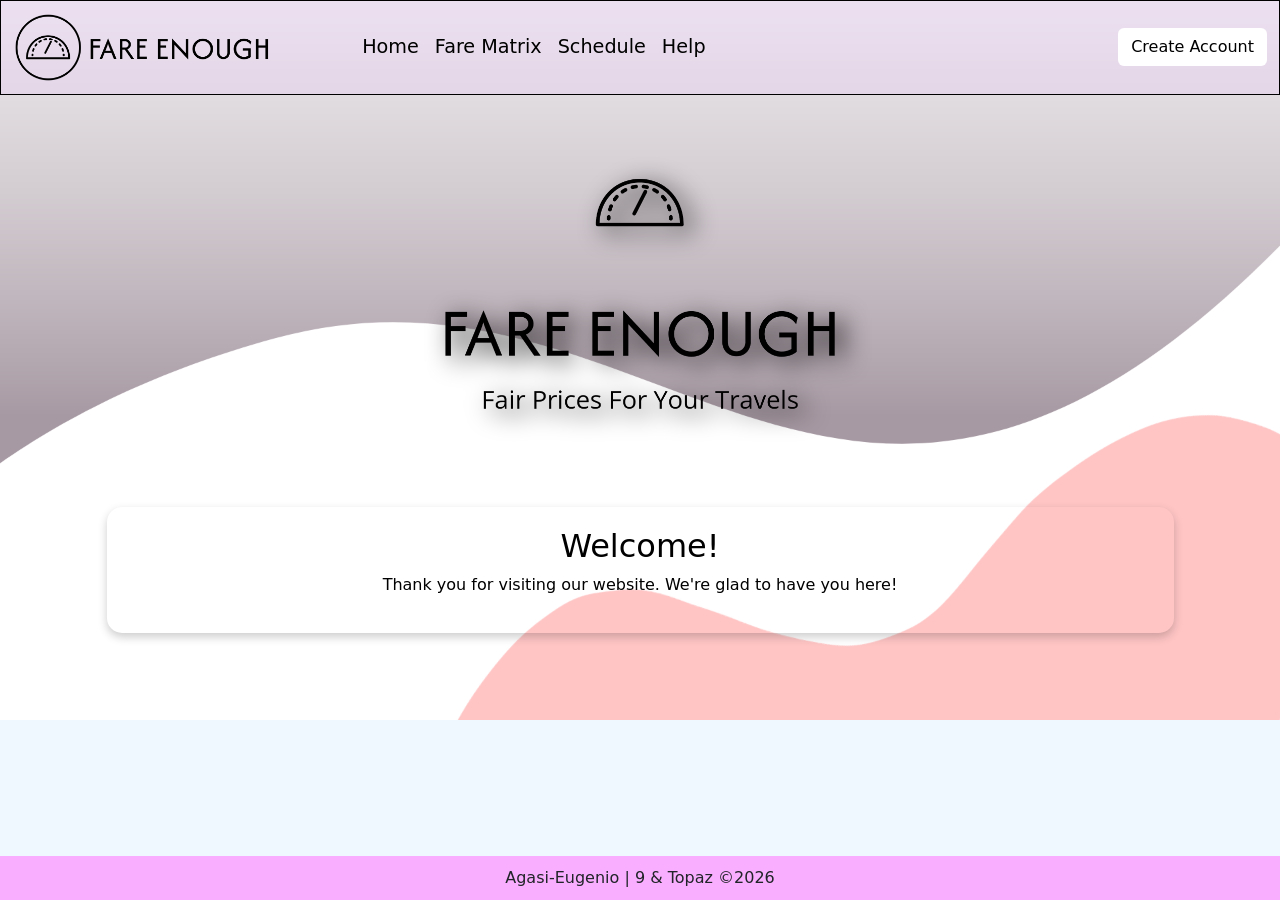
==== index.html @ c774562f "Add files via upload" ====
<!DOCTYPE html>
<html lang="en">
<head>
    <meta charset="UTF-8">
    <meta name="viewport" content="width=device-width, initial-scale=1.0">
    <title>Document</title>
    <link href="https://cdn.jsdelivr.net/npm/bootstrap@5.3.8/dist/css/bootstrap.min.css" rel="stylesheet" integrity="sha384-sRIl4kxILFvY47J16cr9ZwB07vP4J8+LH7qKQnuqkuIAvNWLzeN8tE5YBujZqJLB" crossorigin="anonymous">
    <script src="https://cdn.jsdelivr.net/npm/bootstrap@5.3.8/dist/js/bootstrap.bundle.min.js" integrity="sha384-FKyoEForCGlyvwx9Hj09JcYn3nv7wiPVlz7YYwJrWVcXK/BmnVDxM+D2scQbITxI" crossorigin="anonymous"></script>
    <script src="project.js"></script>
    <link href="project.css" rel="stylesheet">
    <style>
    </style>
</head>
<body>
    <!--Below is the Navbar-->
    <nav class="navbar navbar-expand-sm navbar navbar-light" style="border: 1px solid #000000; background-color: rgba(230, 194, 255, 0.222);">
        <div class="container-fluid">
          <a href="index.html" class="navbar-brand">
      <img src="LOGO.png" alt="Logo" height="67" style="margin-right: 67px;">
          </a>
            <button class="navbar-toggler" type="button" data-bs-toggle="collapse" data-bs-target="#mynavbar" aria-controls="mynavbar" aria-expanded="false" aria-label="Toggle navigation">
                <span class="navbar-toggler-icon"></span>
            </button>
            <div class="collapse navbar-collapse" id="mynavbar">
                <ul class="navbar-nav me-auto">
                    <li class="nav-item"><a href="index.html" class="nav-link">Home</a></li>
                    <li class="nav-item"><a href="FareMatrix.html" class="nav-link">Fare Matrix</a></li>
                    <li class="nav-item"><a href="schedule.html" class="nav-link">Schedule</a></li> 
                    <li class="nav-item"><a href="help.html" class="nav-link">Help</a></li> 
                </ul>
                <div class="d-flex">
                    <a href="registration.html" class="btn" style="background-color: #ffffff; color: #000000;">
                        Create Account
                    </a>
                </div>
            </div>
        </div>
    </nav>
    <!--Below is the Content-->
    <div class="container">
            <img src="LOGO2.png" class="header-img" alt="Logo">

        <div class="row block-row justify-content-center">
            <div class="col-md-3 m-2 block">
                <h2>Welcome!</h2>
                <p>Thank you for visiting our website. We're glad to have you here!</p>
            </div>
        </div>
    </div>
    <!--Below is the Footer-->
    <div class="footer" style="position: fixed; bottom: 0; width: 100%; background-color: rgba(250, 174, 255, 0.993); padding: 10px; text-align: center;">
        Agasi-Eugenio | 9 & Topaz ©2026
    </div>
</body>
</html>
---- project.css ----
body {
    background-image: url(Background.png);
    background-repeat: no-repeat;
    background-color: aliceblue;
    background-size: cover;
}
.nav-item:hover{
    background-color: #ffffff5c;
    border-radius: 10px;
}
.nav-link {
    color: #000000;
    font-size: larger;
}
.header-img {
    width: 404px;
    height: 404px;
    border-radius: 10%;
    filter: drop-shadow(8px 6px 12px #000000);
}
.block {
    border-radius: 15px;
    padding: 20px;
    color: black;
    box-shadow: 0 4px 10px rgba(0, 0, 0, 0.2);
    width: 1067px;
}
.container {
    text-align: center;
}
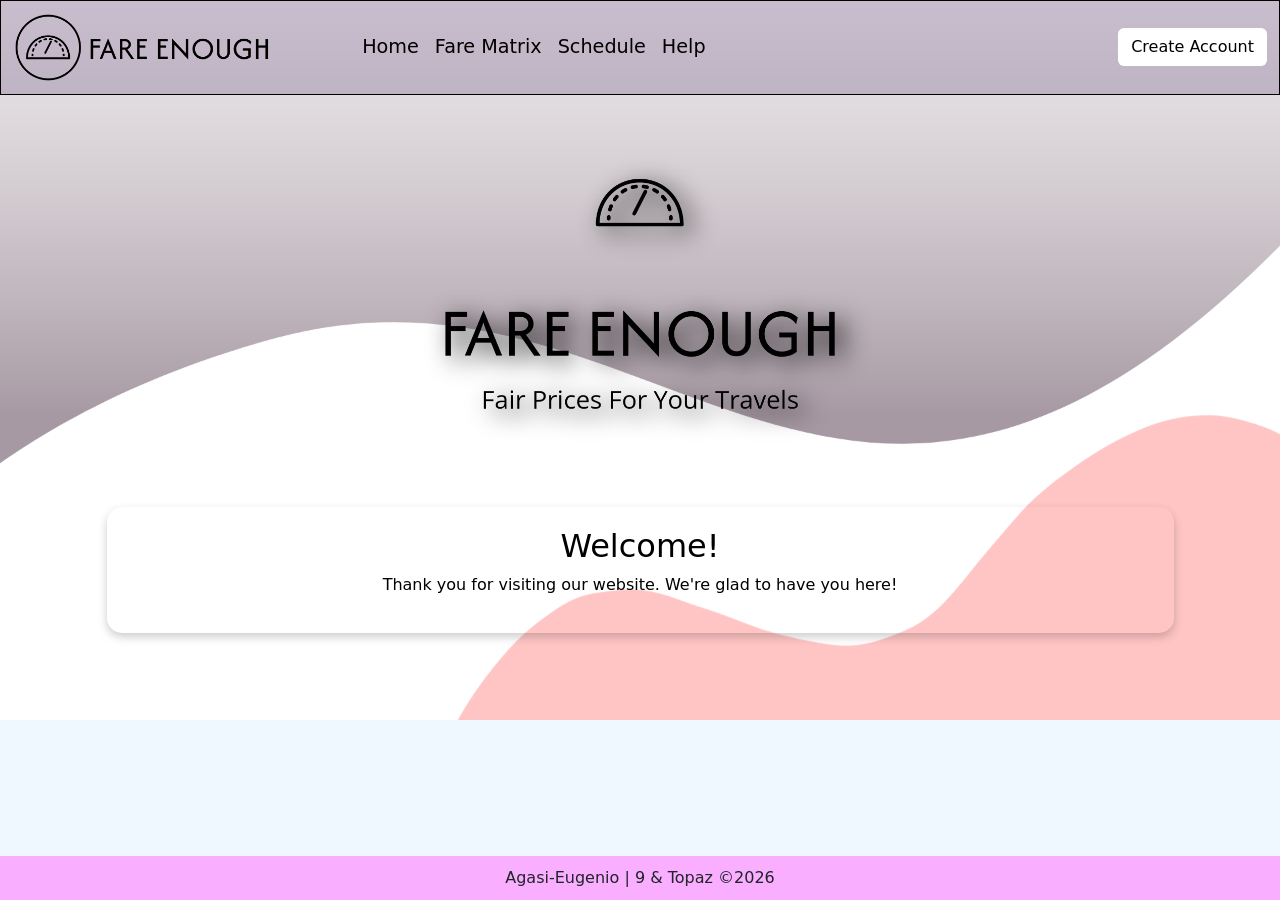
==== commit 557cbfa3: "Update index.html" ====
--- a/index.html
+++ b/index.html
@@ -13,7 +13,7 @@
 </head>
 <body>
     <!--Below is the Navbar-->
-    <nav class="navbar navbar-expand-sm navbar navbar-light" style="border: 1px solid #000000; background-color: rgba(230, 194, 255, 0.222);">
+    <nav class="navbar navbar-expand-sm navbar navbar-light">
         <div class="container-fluid">
           <a href="index.html" class="navbar-brand">
       <img src="LOGO.png" alt="Logo" height="67" style="margin-right: 67px;">
@@ -52,4 +52,5 @@
         Agasi-Eugenio | 9 & Topaz ©2026
     </div>
 </body>
-</html>+
+</html>
--- a/project.css
+++ b/project.css
@@ -27,4 +27,9 @@
 }
 .container {
     text-align: center;
-}+
+}
+nav {
+    border: 1px solid #000000;
+    background-color: rgba(74, 39, 100, 0.222)
+}
